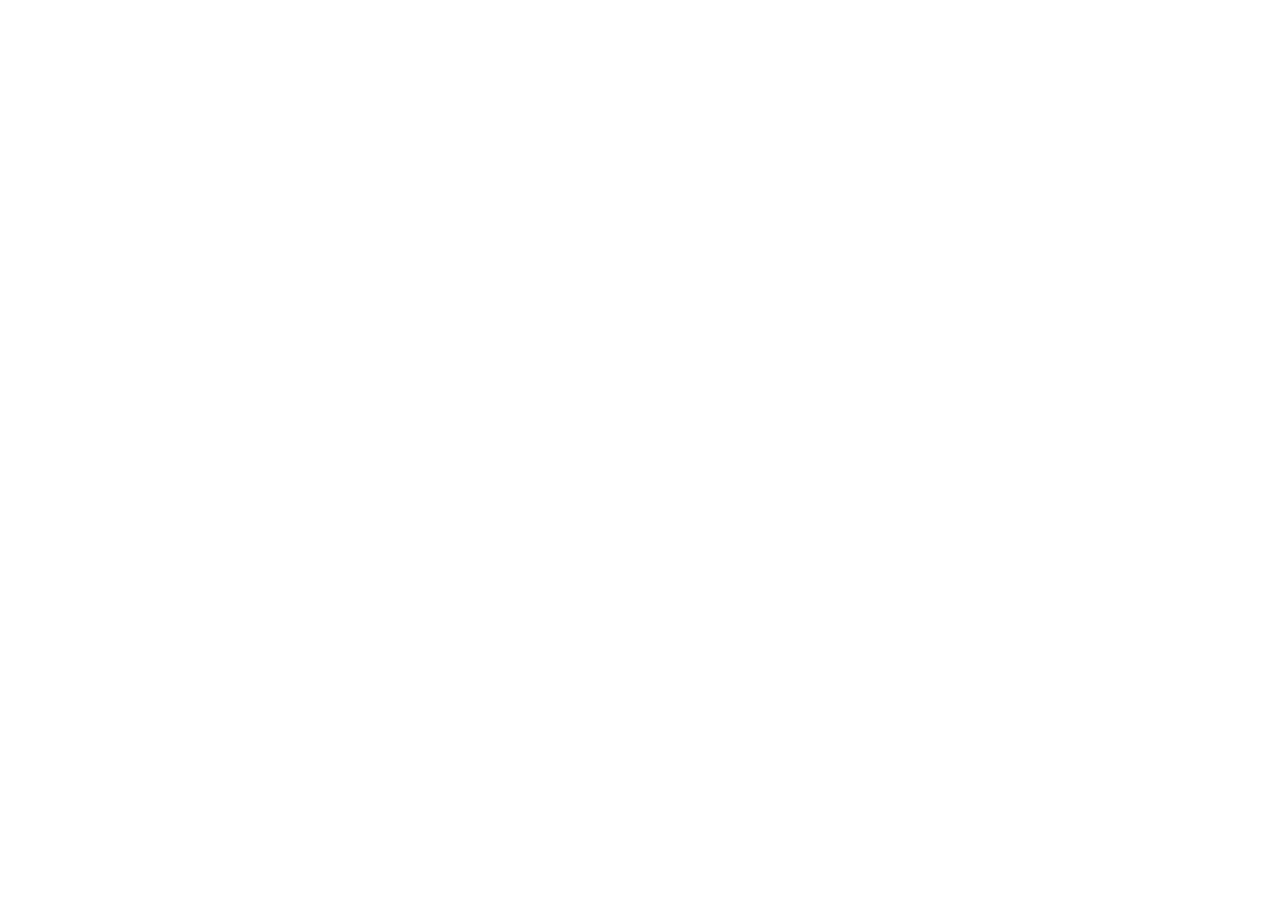
==== index.html @ 46ccfbcc "Added the logic for the game in script.js." ====
<!DOCTYPE html>
<html lang="en">

<head>
    <meta charset="UTF-8">
    <meta name="viewport" content="width=device-width, initial-scale=1.0">
    <title>Document</title>
    <script src="/script.js"></script>
</head>

<body>
</body>

</html>
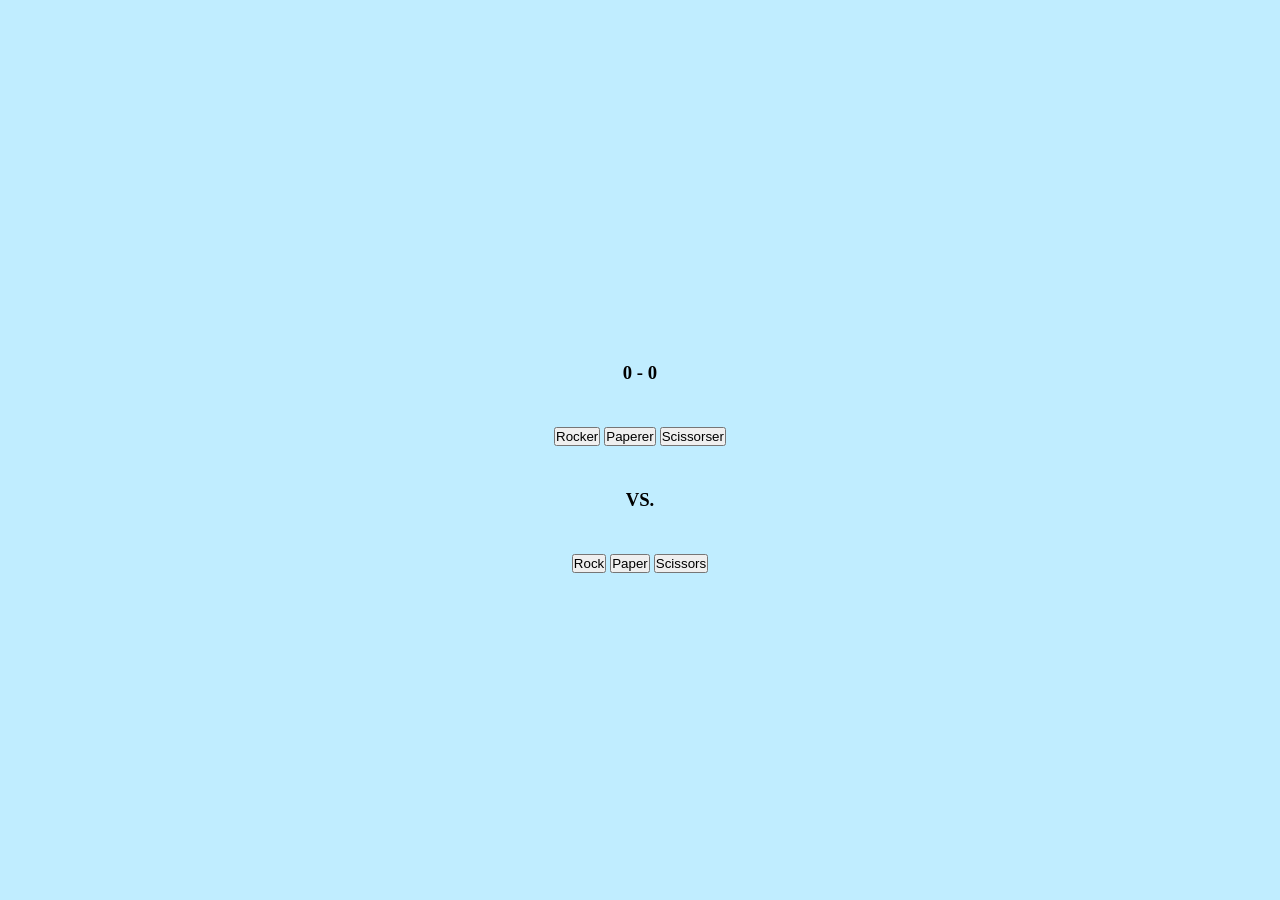
==== commit e7c13b29: "Unstyled, working game DOM." ====
--- a/index.html
+++ b/index.html
@@ -4,11 +4,34 @@
 <head>
     <meta charset="UTF-8">
     <meta name="viewport" content="width=device-width, initial-scale=1.0">
-    <title>Document</title>
-    <script src="/script.js"></script>
+    <title>Janken</title>
+    <link rel="stylesheet" href="style.css">
+    <script src="script.js" defer></script>
 </head>
 
 <body>
+    <div class="container">
+        <div class="title-bar"></div>
+        <div class="game-bar">
+            <h2 id="result"></h2>
+            <h3 id="scores">0 - 0</h3>
+            <div>
+                <button>Rocker</button>
+                <button>Paperer</button>
+                <button>Scissorser</button>
+            </div>
+            <h3>VS.</h3>
+            <div>
+                <button class="choiceButton" value="rock">Rock</button>
+                <button class="choiceButton" value="paper">Paper</button>
+                <button class="choiceButton" value="scissors">Scissors</button>
+            </div>
+        </div>
+        <div class="footer">
+
+        </div>
+    </div>
+
 </body>
 
 </html>
--- a/style.css
+++ b/style.css
@@ -0,0 +1,21 @@
+* {
+    box-sizing: border-box;
+    margin: 0px;
+    padding: 0px;
+}
+.container {
+    display: flex;
+    flex-direction: column;
+    background-color:rgb(192, 237, 255);
+    height: 100vh;
+    align-items: stretch;
+}
+.container > div {
+    flex-basis:33%;
+}
+.game-bar {
+    display: flex;
+    flex-direction: column;
+    align-items:center;
+    justify-content: space-around;
+}
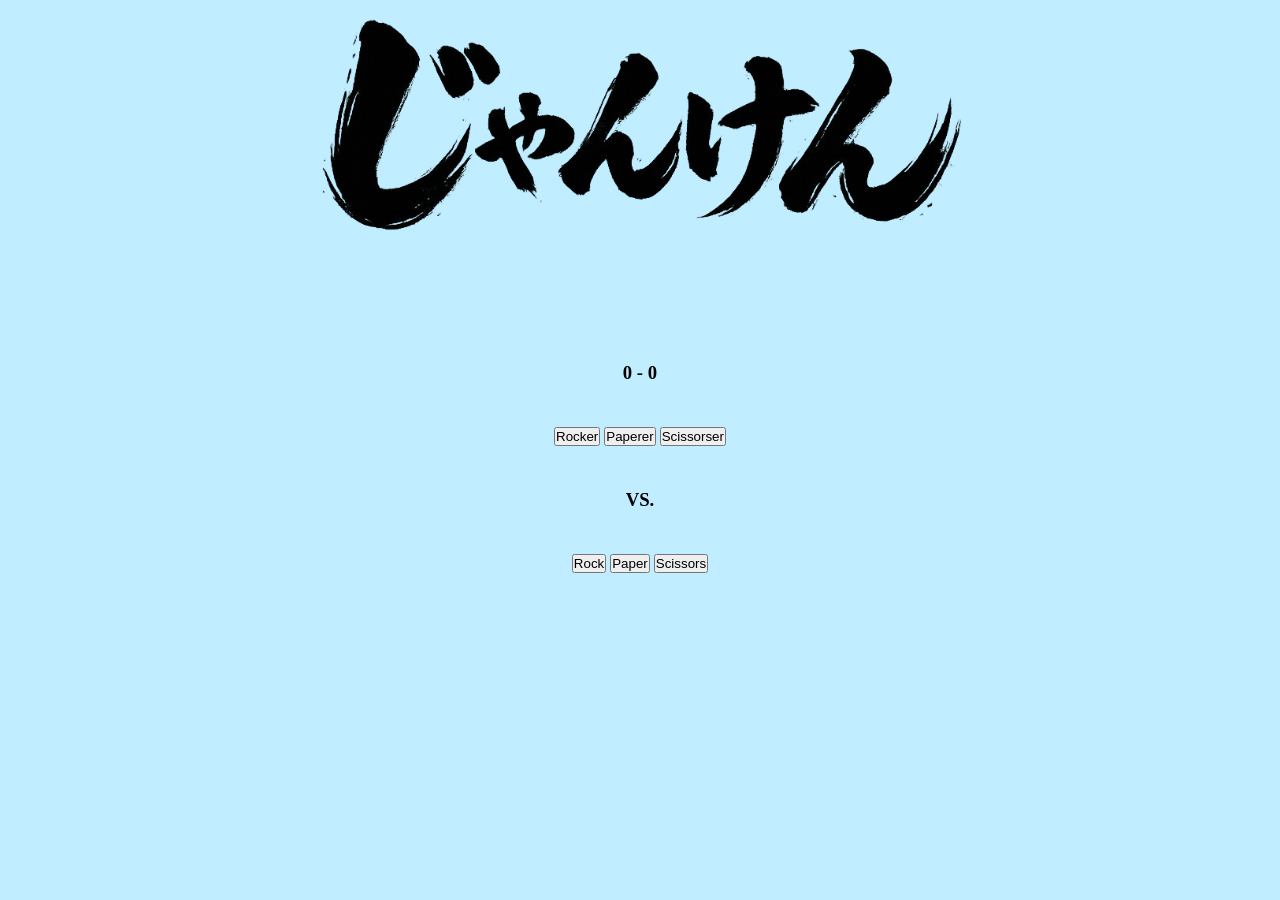
==== commit d32cf4a8: "Minor changes." ====
--- a/index.html
+++ b/index.html
@@ -11,7 +11,11 @@
 
 <body>
     <div class="container">
-        <div class="title-bar"></div>
+        <div class="title-bar">
+            <div>
+                <img src="assets/logo.png" alt="Janken" height="250px">
+            </div>
+        </div>
         <div class="game-bar">
             <h2 id="result"></h2>
             <h3 id="scores">0 - 0</h3>
--- a/style.css
+++ b/style.css
@@ -13,6 +13,10 @@
 .container > div {
     flex-basis:33%;
 }
+.title-bar {
+    display:flex;
+    justify-content:center;
+}
 .game-bar {
     display: flex;
     flex-direction: column;
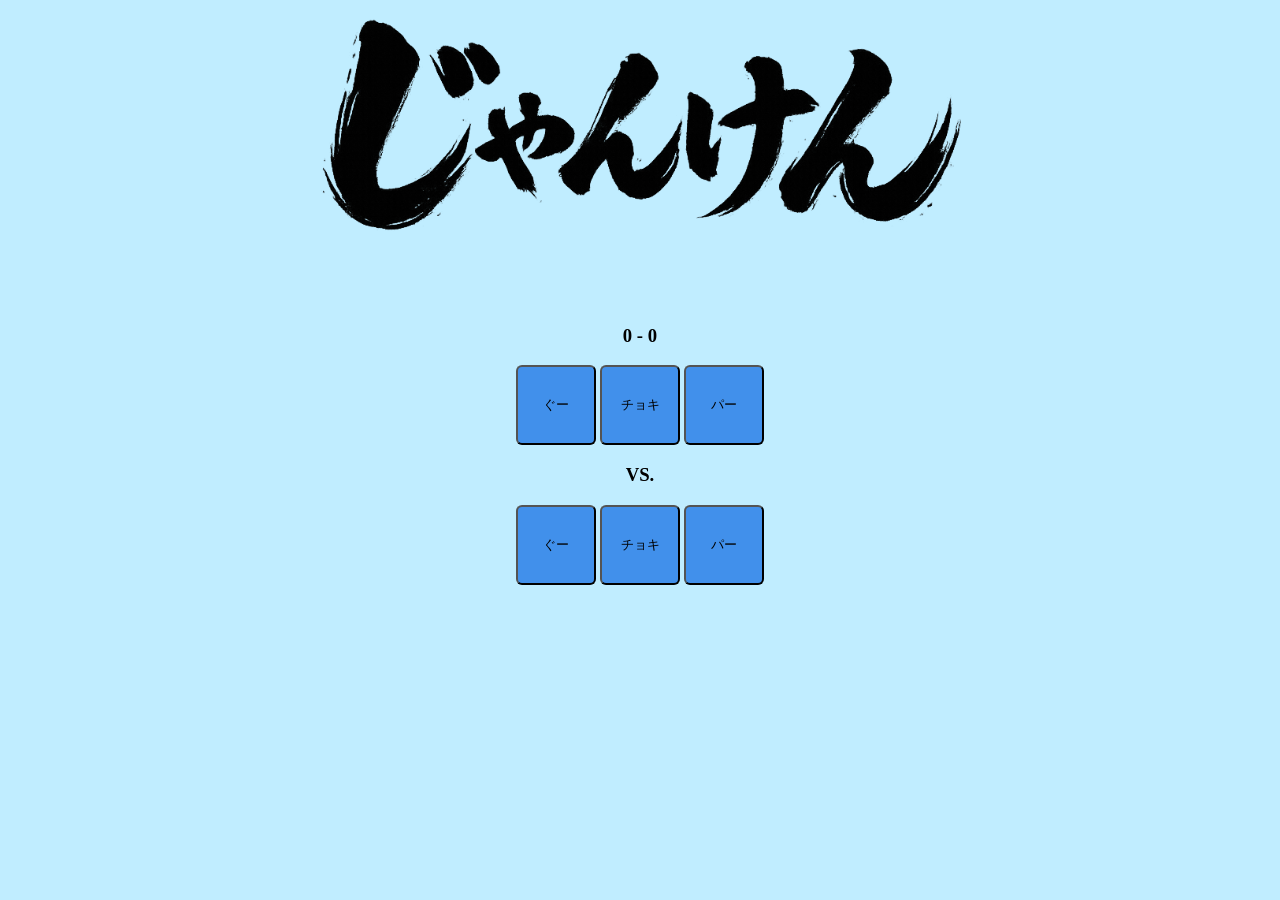
==== commit 9b74bb8c: "Placeholder Css designs." ====
--- a/index.html
+++ b/index.html
@@ -20,15 +20,15 @@
             <h2 id="result"></h2>
             <h3 id="scores">0 - 0</h3>
             <div>
-                <button>Rocker</button>
-                <button>Paperer</button>
-                <button>Scissorser</button>
+                <button>ぐー</button>
+                <button>チョキ</button>
+                <button>パー</button>
             </div>
             <h3>VS.</h3>
             <div>
-                <button class="choiceButton" value="rock">Rock</button>
-                <button class="choiceButton" value="paper">Paper</button>
-                <button class="choiceButton" value="scissors">Scissors</button>
+                <button class="choiceButton" value="rock">ぐー</button>
+                <button class="choiceButton" value="scissors">チョキ</button>
+                <button class="choiceButton" value="paper">パー</button>
             </div>
         </div>
         <div class="footer">
--- a/style.css
+++ b/style.css
@@ -22,4 +22,13 @@
     flex-direction: column;
     align-items:center;
     justify-content: space-around;
+}
+button {
+    border-radius: 6px;
+    background-color:rgb(65, 144, 235);
+    height: 80px;
+    width: 80px;
+}
+button:hover {
+    background-color:rgb(118, 167, 231);
 }
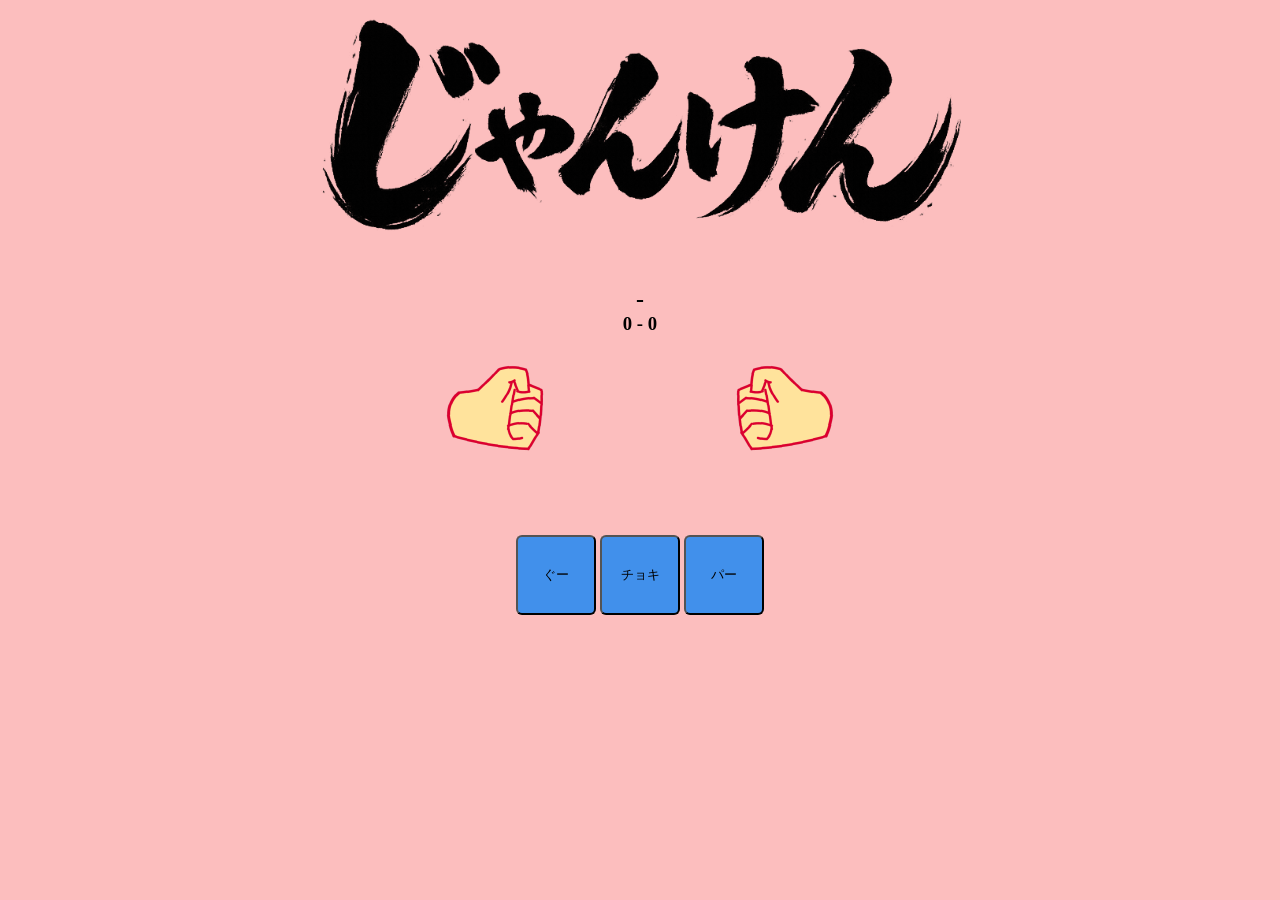
==== commit 1f12d96b: "Added animation but design is not yet final." ====
--- a/index.html
+++ b/index.html
@@ -17,14 +17,17 @@
             </div>
         </div>
         <div class="game-bar">
-            <h2 id="result"></h2>
+            <h2 id="result">-</h2>
             <h3 id="scores">0 - 0</h3>
-            <div>
-                <button>ぐー</button>
-                <button>チョキ</button>
-                <button>パー</button>
+            <div class="anime-container">
+                <div class="anime-screen">
+                    <img id="playerHand" class="animation" src="assets/rock.png" alt="player-hand" height="150px;">
+                </div>
+                <div class="anime-screen">
+                    <img id="compHand" class="animation" src="assets/rock.png" alt="computer-hand" height="150px;">
+                </div>
             </div>
-            <h3>VS.</h3>
+
             <div>
                 <button class="choiceButton" value="rock">ぐー</button>
                 <button class="choiceButton" value="scissors">チョキ</button>
--- a/style.css
+++ b/style.css
@@ -6,7 +6,7 @@
 .container {
     display: flex;
     flex-direction: column;
-    background-color:rgb(192, 237, 255);
+    background-color:rgb(252, 190, 190);
     height: 100vh;
     align-items: stretch;
 }
@@ -31,4 +31,23 @@
 }
 button:hover {
     background-color:rgb(118, 167, 231);
-}+}
+.anime-screen {
+    position:relative;
+    height: 200px;
+    width: 200px;
+}
+.animation {
+    position:absolute;
+    height: 150px;
+    width: 150px;
+    background-color: rgba(128, 128, 128, 0);
+}
+.anime-container {
+    display:flex;
+}
+#compHand {
+    left:50px;
+    -webkit-transform: scaleX(-1);
+    transform: scaleX(-1);
+}
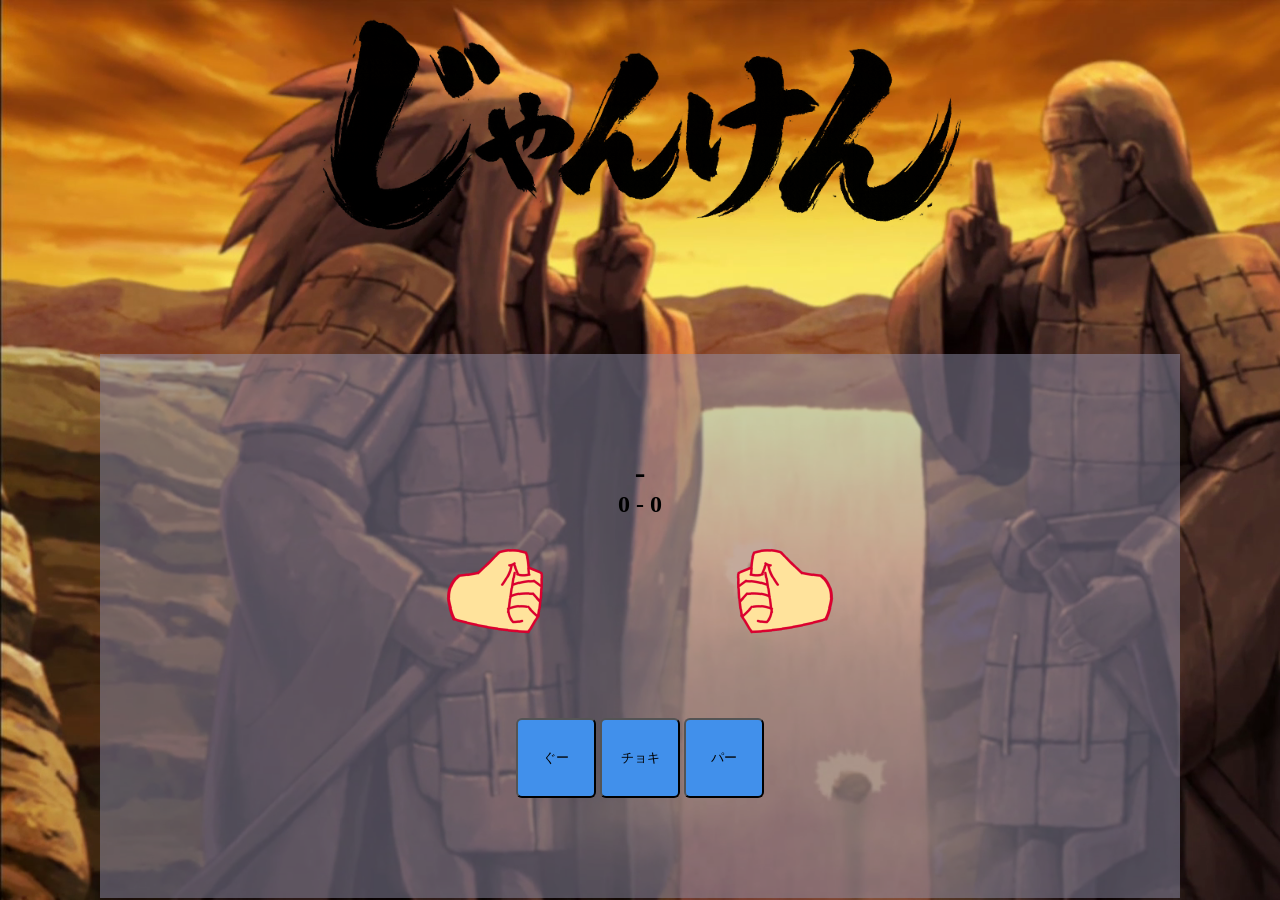
==== commit 3c8c0a61: "Unfinished design.To be continued at a later date." ====
--- a/index.html
+++ b/index.html
@@ -17,8 +17,8 @@
             </div>
         </div>
         <div class="game-bar">
-            <h2 id="result">-</h2>
-            <h3 id="scores">0 - 0</h3>
+            <h1 id="result">-</h1>
+            <h2 id="scores">0 - 0</h2>
             <div class="anime-container">
                 <div class="anime-screen">
                     <img id="playerHand" class="animation" src="assets/rock.png" alt="player-hand" height="150px;">
--- a/style.css
+++ b/style.css
@@ -3,10 +3,15 @@
     margin: 0px;
     padding: 0px;
 }
+body {
+    background-image: url("assets/bg.png");
+    background-repeat: no-repeat;            
+    background-attachment: fixed;           
+    background-size: cover; 
+}
 .container {
     display: flex;
     flex-direction: column;
-    background-color:rgb(252, 190, 190);
     height: 100vh;
     align-items: stretch;
 }
@@ -18,10 +23,13 @@
     justify-content:center;
 }
 .game-bar {
+    background-color:rgba(147, 146, 173, 0.486);
     display: flex;
     flex-direction: column;
     align-items:center;
     justify-content: space-around;
+    padding: 100px 100px;
+    margin:100px 100px;
 }
 button {
     border-radius: 6px;
